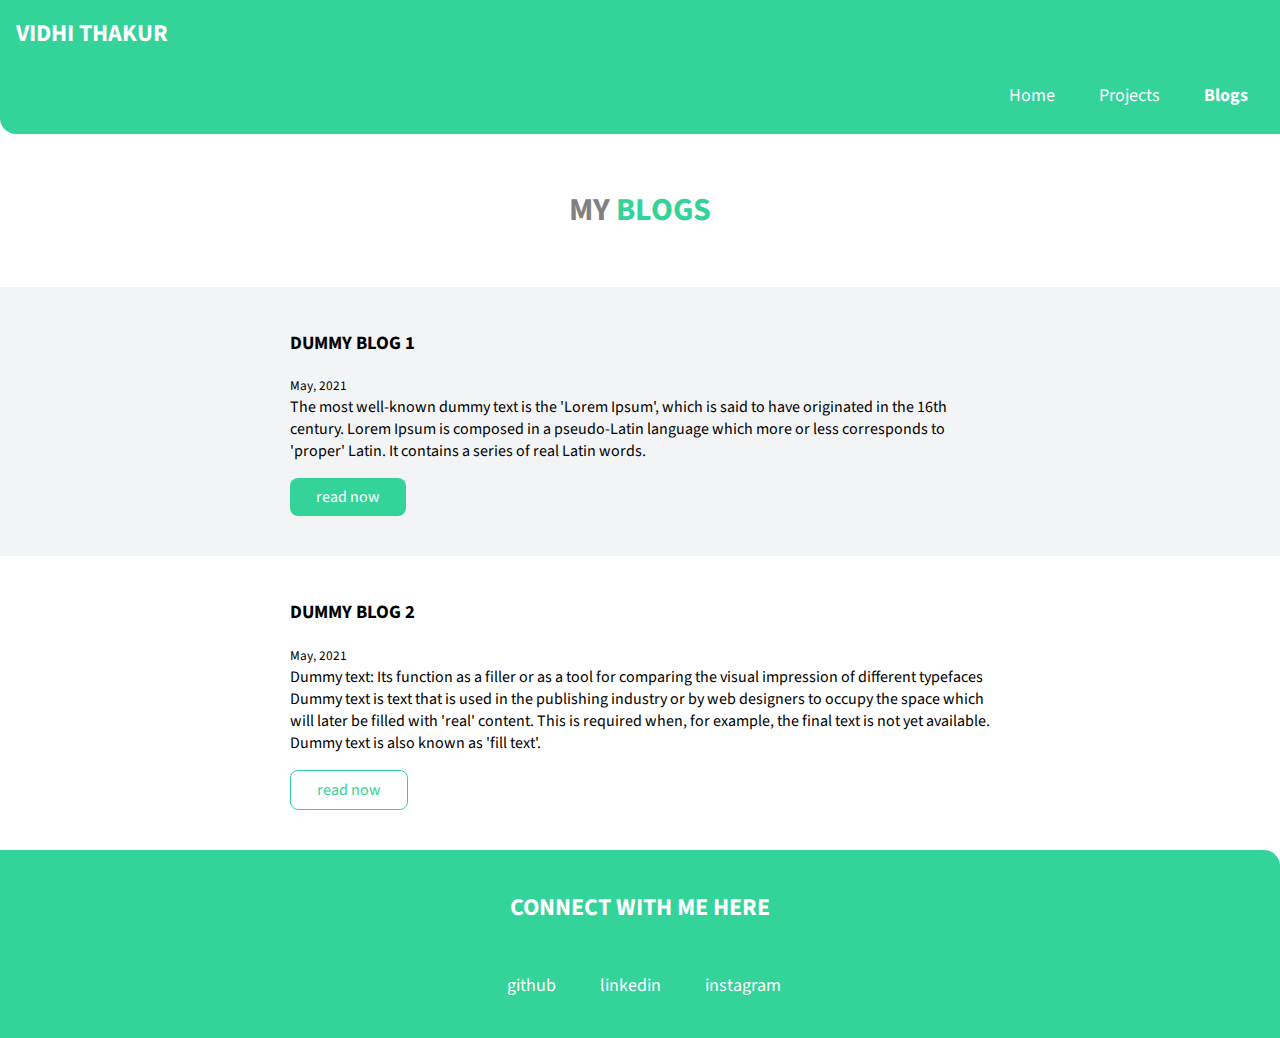
==== about.html @ ec63390c "about page added" ====
<!DOCTYPE html>
<html lang="en">

<head>
    <meta charset="UTF-8">
    <meta http-equiv="X-UA-Compatible" content="IE=edge">
    <meta name="viewport" content="width=device-width, initial-scale=1.0">
    <link rel="stylesheet" href="styles.css">
    <title>blogs | portfolio-vidhithakur</title>
</head>

<body id="component-lib">
    <nav class="navigation">
        <div class="nav">VIDHI THAKUR</div>
        <ul class="links-nav ">
            <li class="list-unordered list-inline">
                <a class="links" href="/">Home</a>
            </li>
            <li class="list-unordered list-inline">
                <a class="links" href="projects.html">Projects</a>
            </li>
            <li class="list-unordered list-inline">
                <a class="links active" href="blogs.html">Blogs</a>
            </li>
        </ul>
    </nav>

    <h1 class="heading-header">MY <span class="span">BLOGS</span></h1>

    <ul class="list-unordered">
        <li>
            <section class="section-ow">
                <div class="section">
                    <h3>DUMMY BLOG 1</h3>
                    <small class="section-small">May, 2021</small>
                    <div>The most well-known dummy text is the 'Lorem Ipsum', which is said to have originated in the 16th century. Lorem Ipsum is composed in a pseudo-Latin language which more or less corresponds to 'proper' Latin. It contains a series of real Latin words.</div>
                    <a class="links link-primary" href="bl">read now</a>
                </div>
            </section>
        </li>
        <li>
            <section class="section">
                <div>
                    <h3>DUMMY BLOG 2</h3>
                    <small class="section-small">May, 2021</small>
                    <div>Dummy text: Its function as a filler or as a tool for comparing the visual impression of different typefaces Dummy text is text that is used in the publishing industry or by web designers to occupy the space which will later be filled with 'real' content. This is required when, for example, the final text is not yet available. Dummy text is also known as 'fill text'.</div>
                    <a class="links link-secondary" href="/">read now</a>
                </div>
            </section>
        </li>
    </ul>

    <footer class="footer">
        <div class="section nav">CONNECT WITH ME HERE</div>
        <ul class="section">
            <li class="list-unordered list-inline">
                <a class="links" href="https://github.com/vidhi-thakur/">github</a>
            </li>
            <li class="list-unordered list-inline">
                <a class="links" href="https://www.linkedin.com/in/vidhi-thakur-9353271a8">linkedin</a>
            </li>
            <li class="list-unordered list-inline">
                <a class="links" href="mailto:thakurvidhi997@gmail.com">instagram</a>
            </li>
        </ul>
    </footer>

</body>

</html>
---- styles.css ----
@import url('https://fonts.googleapis.com/css2?family=Source+Sans+Pro:wght@300;700&display=swap');

:root {
    --primary-color: #34D399;
    --offwhite-color: #F3F4F6;
}

#component-lib {
    font-family: 'Source Sans Pro', sans-serif;
    padding-inline-start: 0px;
    margin: 0px;
}

.line-seperator {
    margin: 2rem 0rem;
}

p {
    text-align: justify;
}

/* for containers */

.container-center {
    max-width: 700px;
    margin: auto;
}
.container {
    text-align: center;
}

/* for links */

.links {
    text-decoration: none; 
    margin: 1rem 0rem;
    text-align: center;
}

.link-primary {
    color: white;
    display: block;
    background-color: var(--primary-color);
    padding: 0.5rem;
    border-radius: 0.5rem;
    max-width: 100px;
}

.link-secondary {
    color: var(--primary-color);
    padding: 0.5rem;
    display: block;
    border: 1px solid var(--primary-color);
    border-radius: 0.5rem;
    max-width: 100px;
}

/* for lists */

.list-unordered {
    list-style: none;
    padding-inline-start: 0px;
    margin-block-end: 0em;
}

.list-inline {
    display: inline;
    padding-right: 1rem;
    padding-left: 1.5rem;
    font-size: large;
}

/* for navigation */

.navigation {
    background-color: var(--primary-color);
    padding: 1rem;
    border-bottom-left-radius: 1rem;
}

.links-nav {
    text-align: right;
    padding-left: 1rem;
}

.links-nav a {
    color: white;
}

/* for nav */

.nav {
    font-size: x-large;
    color: white;
    font-weight: bold;
    padding-bottom: 1rem;
}

.navigation {
    padding-bottom: 10px;
}

.active {
    font-weight: bold;
}

/* for header */

.img-js {
    max-width: 500px;
    display: block;
    margin: auto;
    padding-top: 2.5rem;
}

.heading-header {
    font-weight: bold;
    text-align: center;
    color: gray;
    padding: 2rem 0rem;
}

.span {
    color: var(--primary-color);
}

/* for sections */

.section {
    padding: 1.5rem;
    max-width: 700px;
    margin: auto;
}

.section-ow {
    background-color: var(--offwhite-color);
}

/* for footer */

.footer {
    text-align: center;
    background-color: var(--primary-color);
    padding: 1rem 0rem;
    border-top-right-radius: 1rem;
}

.footer a {
    color: white;
}
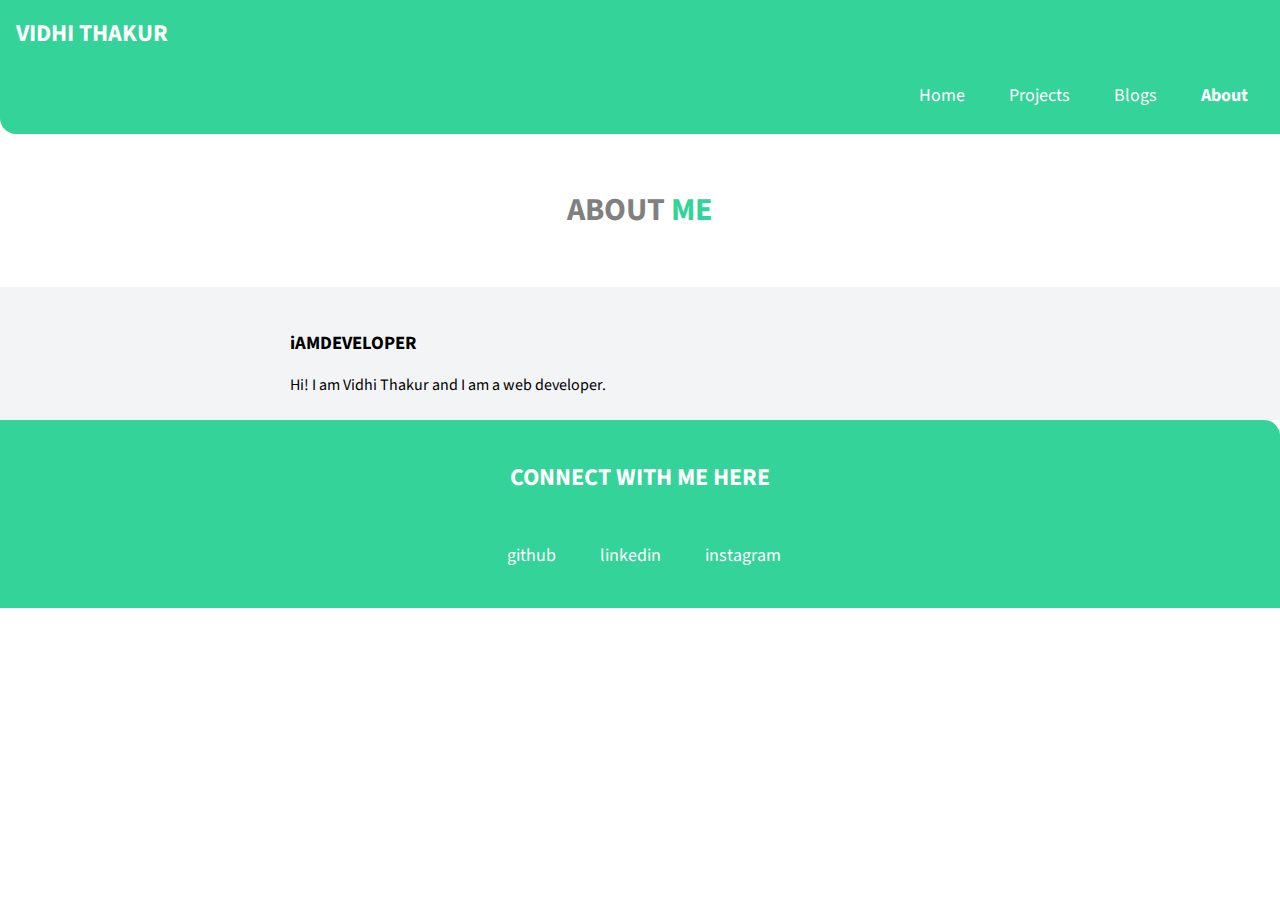
==== commit b3adbc4d: "updated content" ====
--- a/about.html
+++ b/about.html
@@ -6,7 +6,7 @@
     <meta http-equiv="X-UA-Compatible" content="IE=edge">
     <meta name="viewport" content="width=device-width, initial-scale=1.0">
     <link rel="stylesheet" href="styles.css">
-    <title>blogs | portfolio-vidhithakur</title>
+    <title>about | portfolio-vidhithakur</title>
 </head>
 
 <body id="component-lib">
@@ -20,32 +20,23 @@
                 <a class="links" href="projects.html">Projects</a>
             </li>
             <li class="list-unordered list-inline">
-                <a class="links active" href="blogs.html">Blogs</a>
+                <a class="links" href="blogs.html">Blogs</a>
+            </li>
+            <li class="list-unordered list-inline">
+                <a class="links active" href="about.html">About</a>
             </li>
         </ul>
     </nav>
 
-    <h1 class="heading-header">MY <span class="span">BLOGS</span></h1>
+    <h1 class="heading-header">ABOUT<span class="span"> ME</span></h1>
 
     <ul class="list-unordered">
         <li>
             <section class="section-ow">
                 <div class="section">
-                    <h3>DUMMY BLOG 1</h3>
-                    <small class="section-small">May, 2021</small>
-                    <div>The most well-known dummy text is the 'Lorem Ipsum', which is said to have originated in the 16th century. Lorem Ipsum is composed in a pseudo-Latin language which more or less corresponds to 'proper' Latin. It contains a series of real Latin words.</div>
-                    <a class="links link-primary" href="bl">read now</a>
-                </div>
-            </section>
-        </li>
-        <li>
-            <section class="section">
-                <div>
-                    <h3>DUMMY BLOG 2</h3>
-                    <small class="section-small">May, 2021</small>
-                    <div>Dummy text: Its function as a filler or as a tool for comparing the visual impression of different typefaces Dummy text is text that is used in the publishing industry or by web designers to occupy the space which will later be filled with 'real' content. This is required when, for example, the final text is not yet available. Dummy text is also known as 'fill text'.</div>
-                    <a class="links link-secondary" href="/">read now</a>
-                </div>
+                    <h3>iAMDEVELOPER</h3>
+                    <div>Hi! I am Vidhi Thakur and I am a web developer.</div>
+                    </div>
             </section>
         </li>
     </ul>
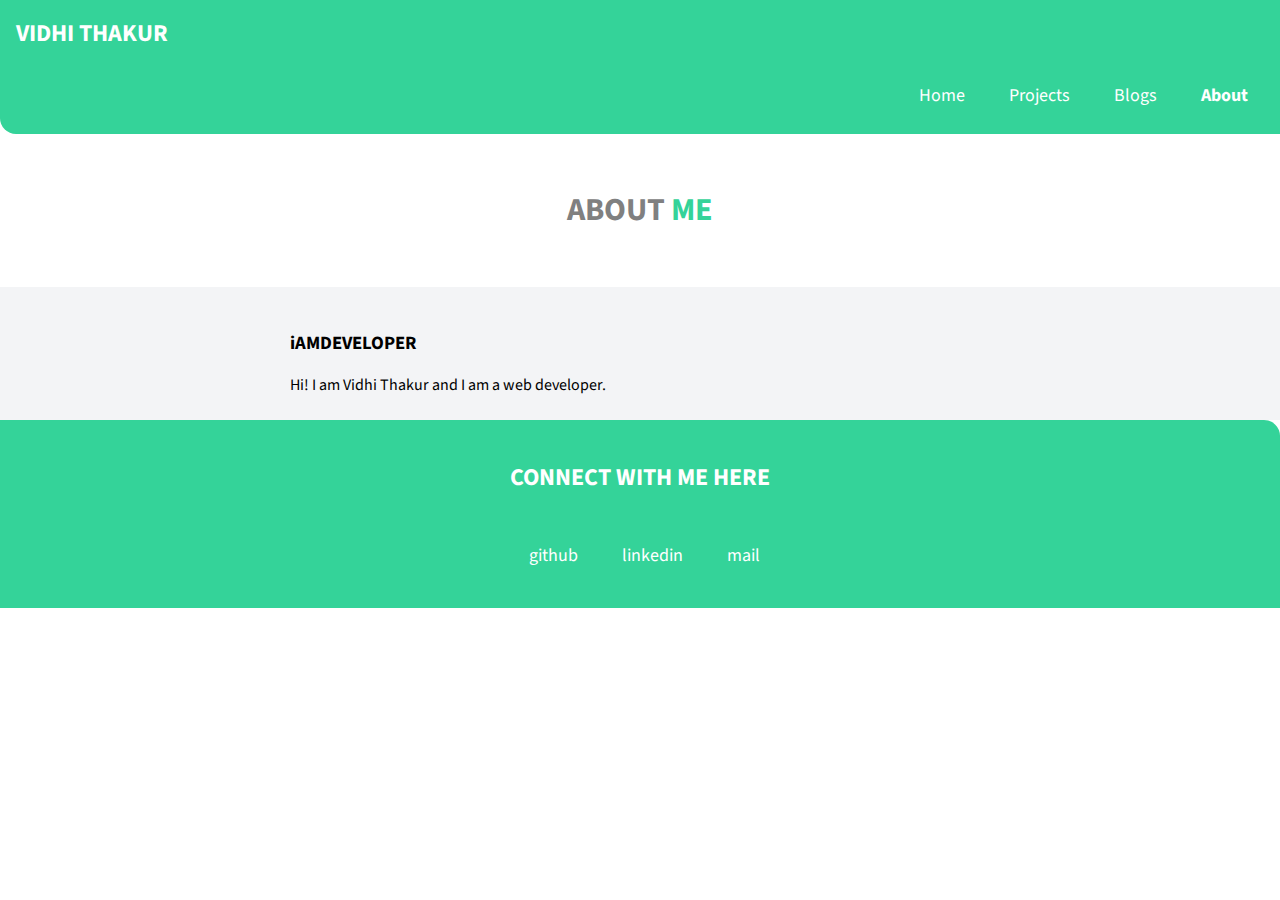
==== commit e6522433: "fix: added correct names to the links" ====
--- a/about.html
+++ b/about.html
@@ -51,7 +51,7 @@
                 <a class="links" href="https://www.linkedin.com/in/vidhi-thakur-9353271a8">linkedin</a>
             </li>
             <li class="list-unordered list-inline">
-                <a class="links" href="mailto:thakurvidhi997@gmail.com">instagram</a>
+                <a class="links" href="mailto:thakurvidhi997@gmail.com">mail</a>
             </li>
         </ul>
     </footer>
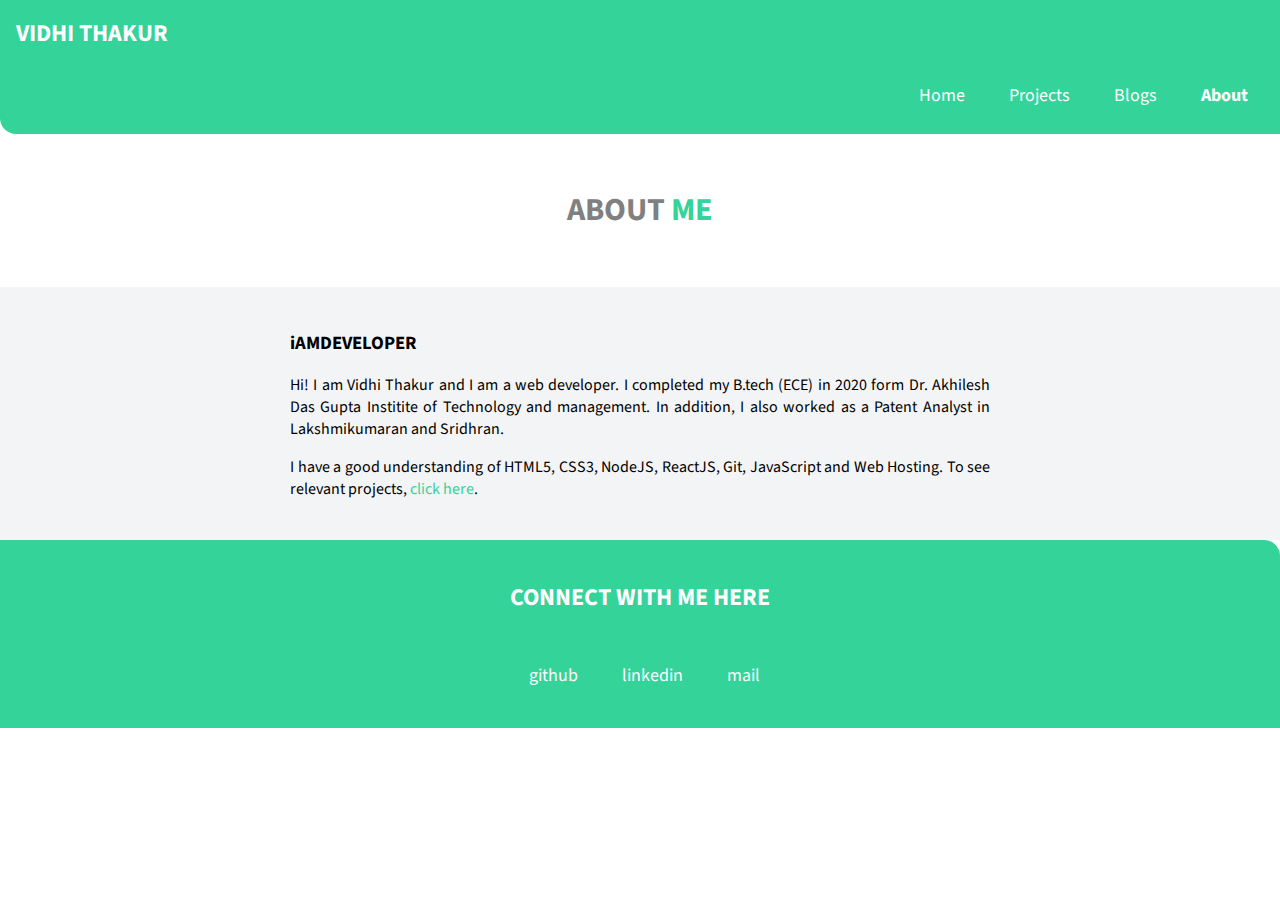
==== commit 037d2a31: "fix" ====
--- a/about.html
+++ b/about.html
@@ -35,7 +35,8 @@
             <section class="section-ow">
                 <div class="section">
                     <h3>iAMDEVELOPER</h3>
-                    <div>Hi! I am Vidhi Thakur and I am a web developer.</div>
+                    <p>Hi! I am Vidhi Thakur and I am a web developer. I completed my B.tech (ECE) in 2020 form Dr. Akhilesh Das Gupta Institite of Technology and management. In addition, I also worked as a Patent Analyst in Lakshmikumaran and Sridhran.</p>
+                    <p>I have a good understanding of HTML5, CSS3, NodeJS, ReactJS, Git, JavaScript and Web Hosting. To see relevant projects, <a href="projects.html" class="links" style="color: var(--primary-color);">click here</a>.</p>
                     </div>
             </section>
         </li>
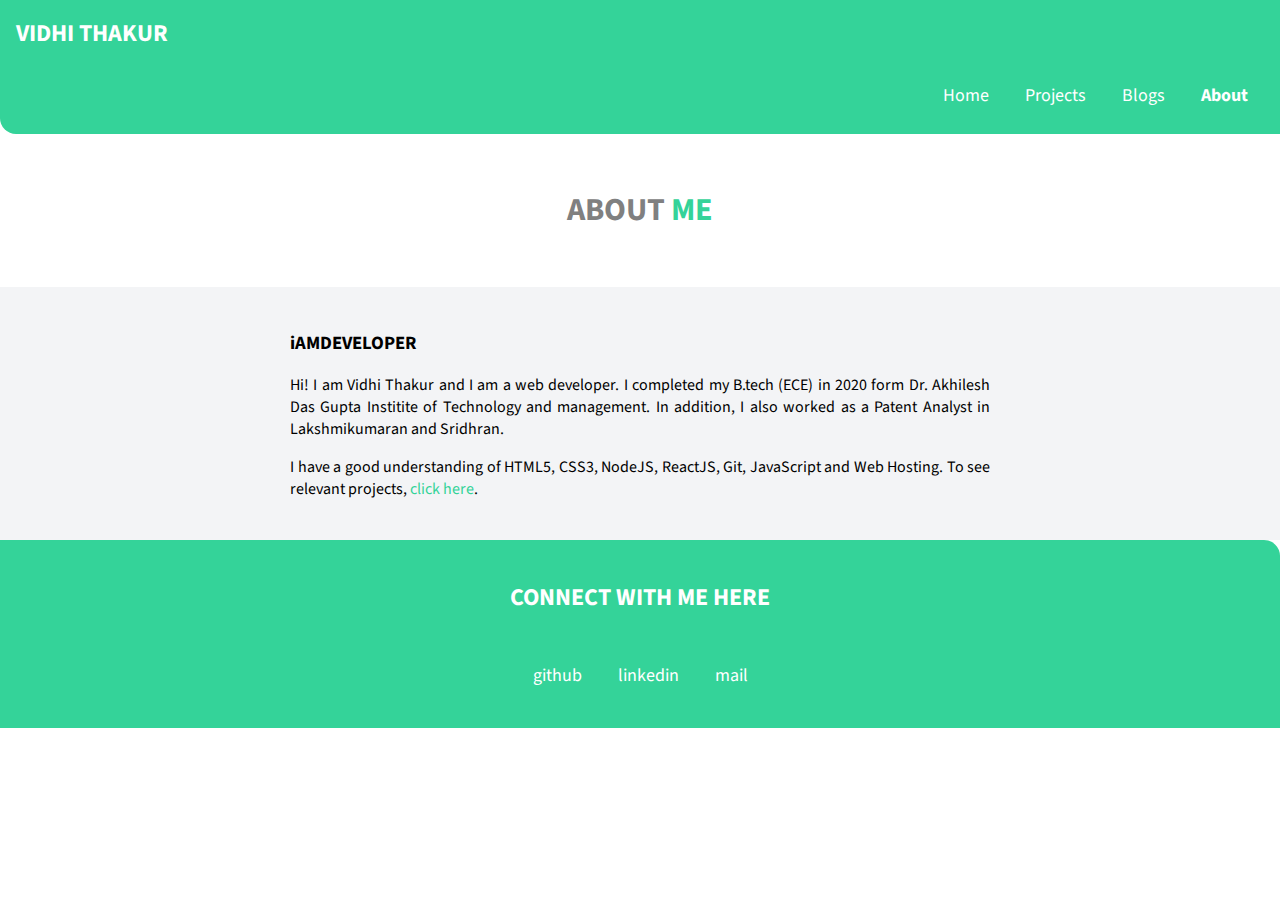
==== commit d0cb67dc: "update" ====
--- a/about.html
+++ b/about.html
@@ -5,6 +5,8 @@
     <meta charset="UTF-8">
     <meta http-equiv="X-UA-Compatible" content="IE=edge">
     <meta name="viewport" content="width=device-width, initial-scale=1.0">
+    <meta name="description" content="portfolio">
+    <meta name="keywords" content="vidhithakur, vidhi, portfolio, thakur, vidhi-thakur, portfolio-vidhithakur">
     <link rel="stylesheet" href="styles.css">
     <title>about | portfolio-vidhithakur</title>
 </head>
--- a/styles.css
+++ b/styles.css
@@ -66,7 +66,7 @@
 .list-inline {
     display: inline;
     padding-right: 1rem;
-    padding-left: 1.5rem;
+    padding-left: 1rem;
     font-size: large;
 }
 
@@ -147,4 +147,15 @@
 
 .footer a {
     color: white;
+}
+
+/* for dummy blog */
+
+.blog-dummy {
+    background-color: var(--primary-color);
+    padding: 1.5rem;
+    color: white;
+    text-align: center;
+    border-top-left-radius: 1rem;
+    margin-top: 0px;
 }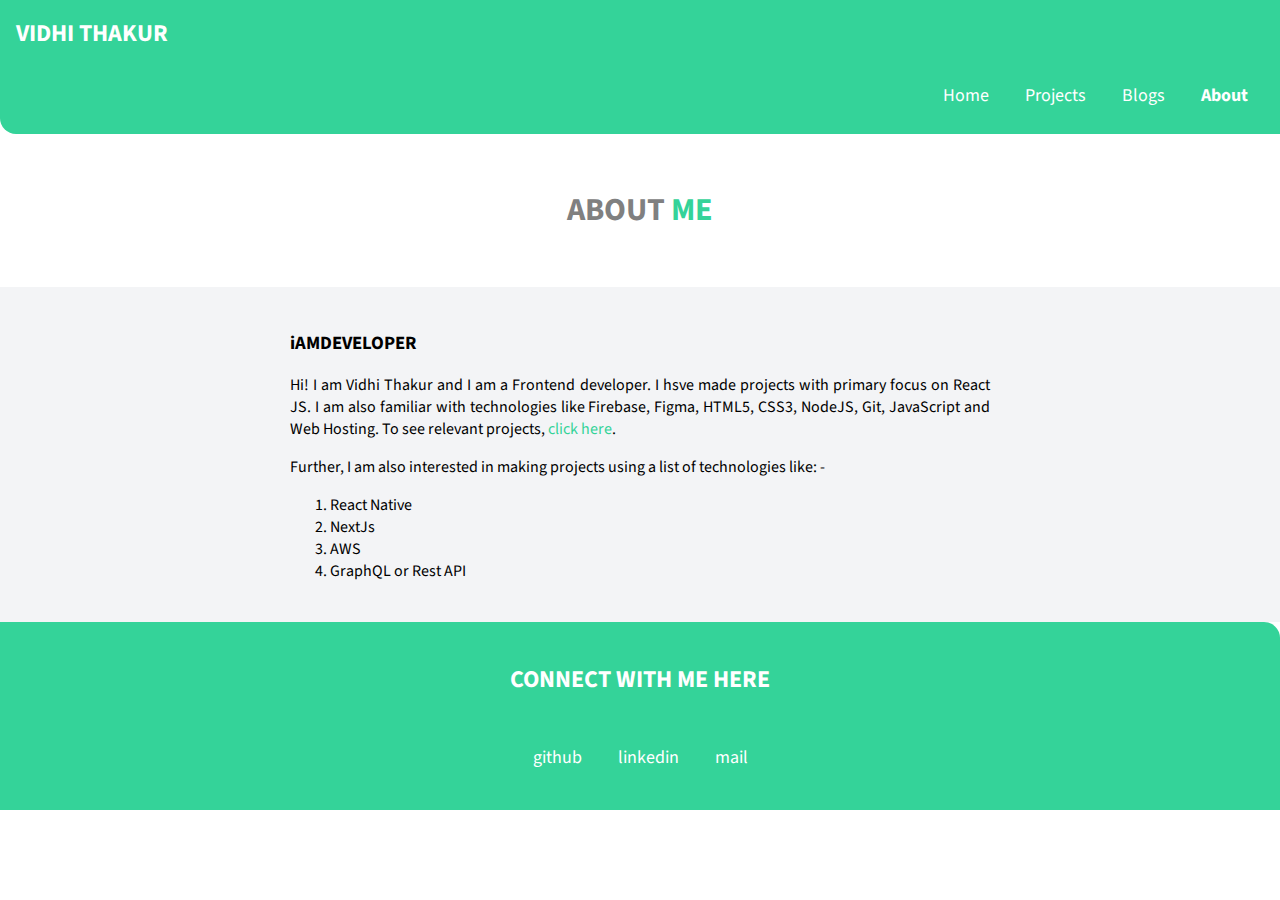
==== commit 7ff6058f: "updated info" ====
--- a/about.html
+++ b/about.html
@@ -37,15 +37,25 @@
             <section class="section-ow">
                 <div class="section">
                     <h3>iAMDEVELOPER</h3>
-                    <p>Hi! I am Vidhi Thakur and I am a web developer. I completed my B.tech (ECE) in 2020 form Dr. Akhilesh Das Gupta Institite of Technology and management. In addition, I also worked as a Patent Analyst in Lakshmikumaran and Sridhran.</p>
-                    <p>I have a good understanding of HTML5, CSS3, NodeJS, ReactJS, Git, JavaScript and Web Hosting. To see relevant projects, <a href="projects.html" class="links" style="color: var(--primary-color);">click here</a>.</p>
-                    </div>
+                    <p>Hi! I am Vidhi Thakur and I am a Frontend developer. I hsve made projects with primary focus on
+                        React JS. I am also familiar with technologies like Firebase, Figma, HTML5, CSS3, NodeJS, Git,
+                        JavaScript and Web Hosting. To see relevant projects, <a href="projects.html" class="links"
+                            style="color: var(--primary-color);">click here</a>.</p>
+                    <p>Further, I am also interested in making projects using a list of technologies like: -
+                        <ol>
+                            <li>React Native</li>
+                            <li>NextJs</li>
+                            <li>AWS</li>
+                            <li>GraphQL or Rest API</li>
+                        </ol>
+                    </p>
+                </div>
             </section>
         </li>
     </ul>
 
     <footer class="footer">
-        <div class="section nav">CONNECT WITH ME HERE</div>
+        <div class="section nav container">CONNECT WITH ME HERE</div>
         <ul class="section">
             <li class="list-unordered list-inline">
                 <a class="links" href="https://github.com/vidhi-thakur/">github</a>
--- a/styles.css
+++ b/styles.css
@@ -15,7 +15,7 @@
     margin: 2rem 0rem;
 }
 
-p {
+p, div {
     text-align: justify;
 }
 
@@ -106,6 +106,12 @@
 
 /* for header */
 
+@media screen and (max-width: 600px) {
+    .img-js {
+        width: 100%;
+    }
+  }
+
 .img-js {
     max-width: 500px;
     display: block;
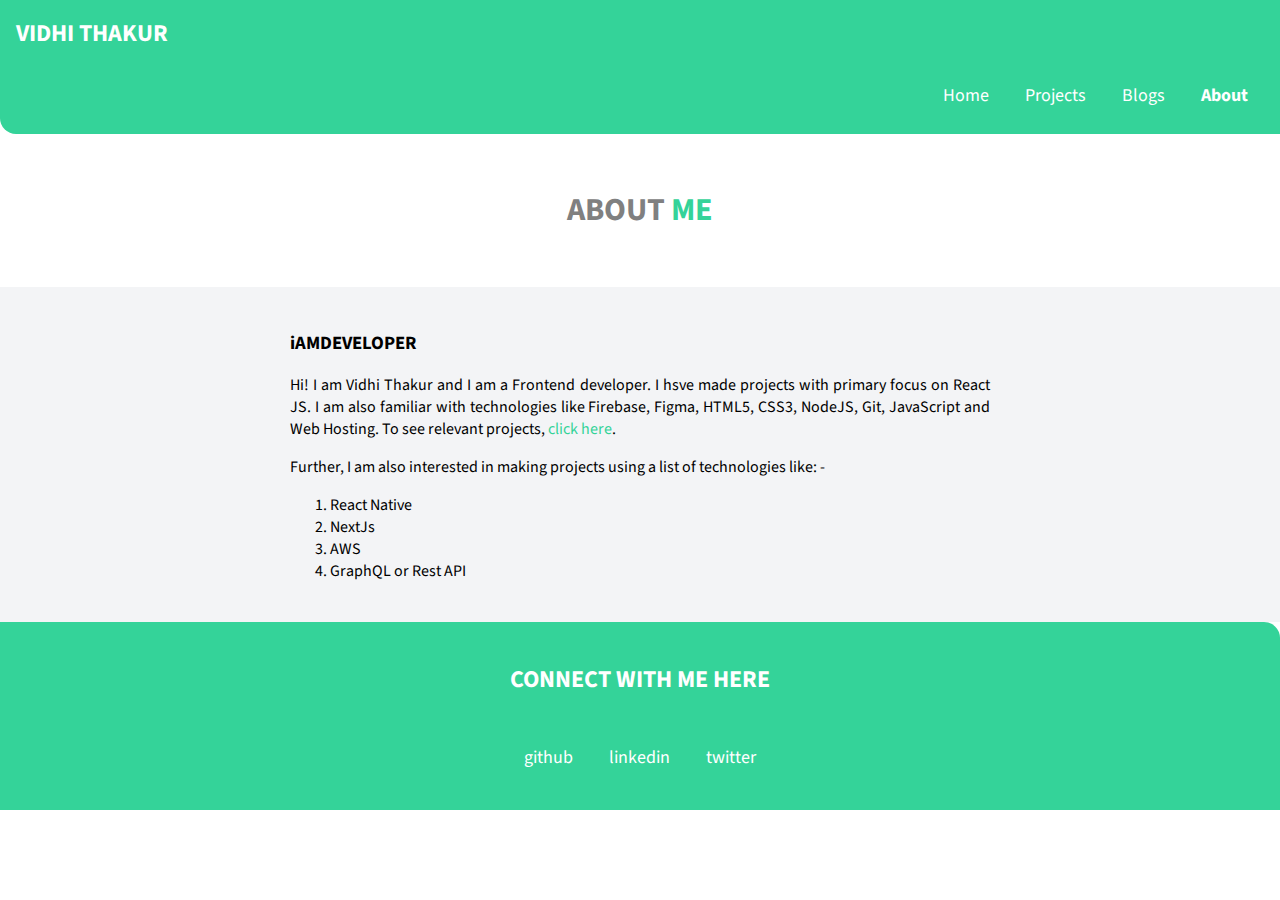
==== commit 85189c64: "updated links on footer" ====
--- a/about.html
+++ b/about.html
@@ -64,7 +64,7 @@
                 <a class="links" href="https://www.linkedin.com/in/vidhi-thakur-9353271a8">linkedin</a>
             </li>
             <li class="list-unordered list-inline">
-                <a class="links" href="mailto:thakurvidhi997@gmail.com">mail</a>
+                <a class="links" href="https://twitter.com/Simi51835135">twitter</a>
             </li>
         </ul>
     </footer>
